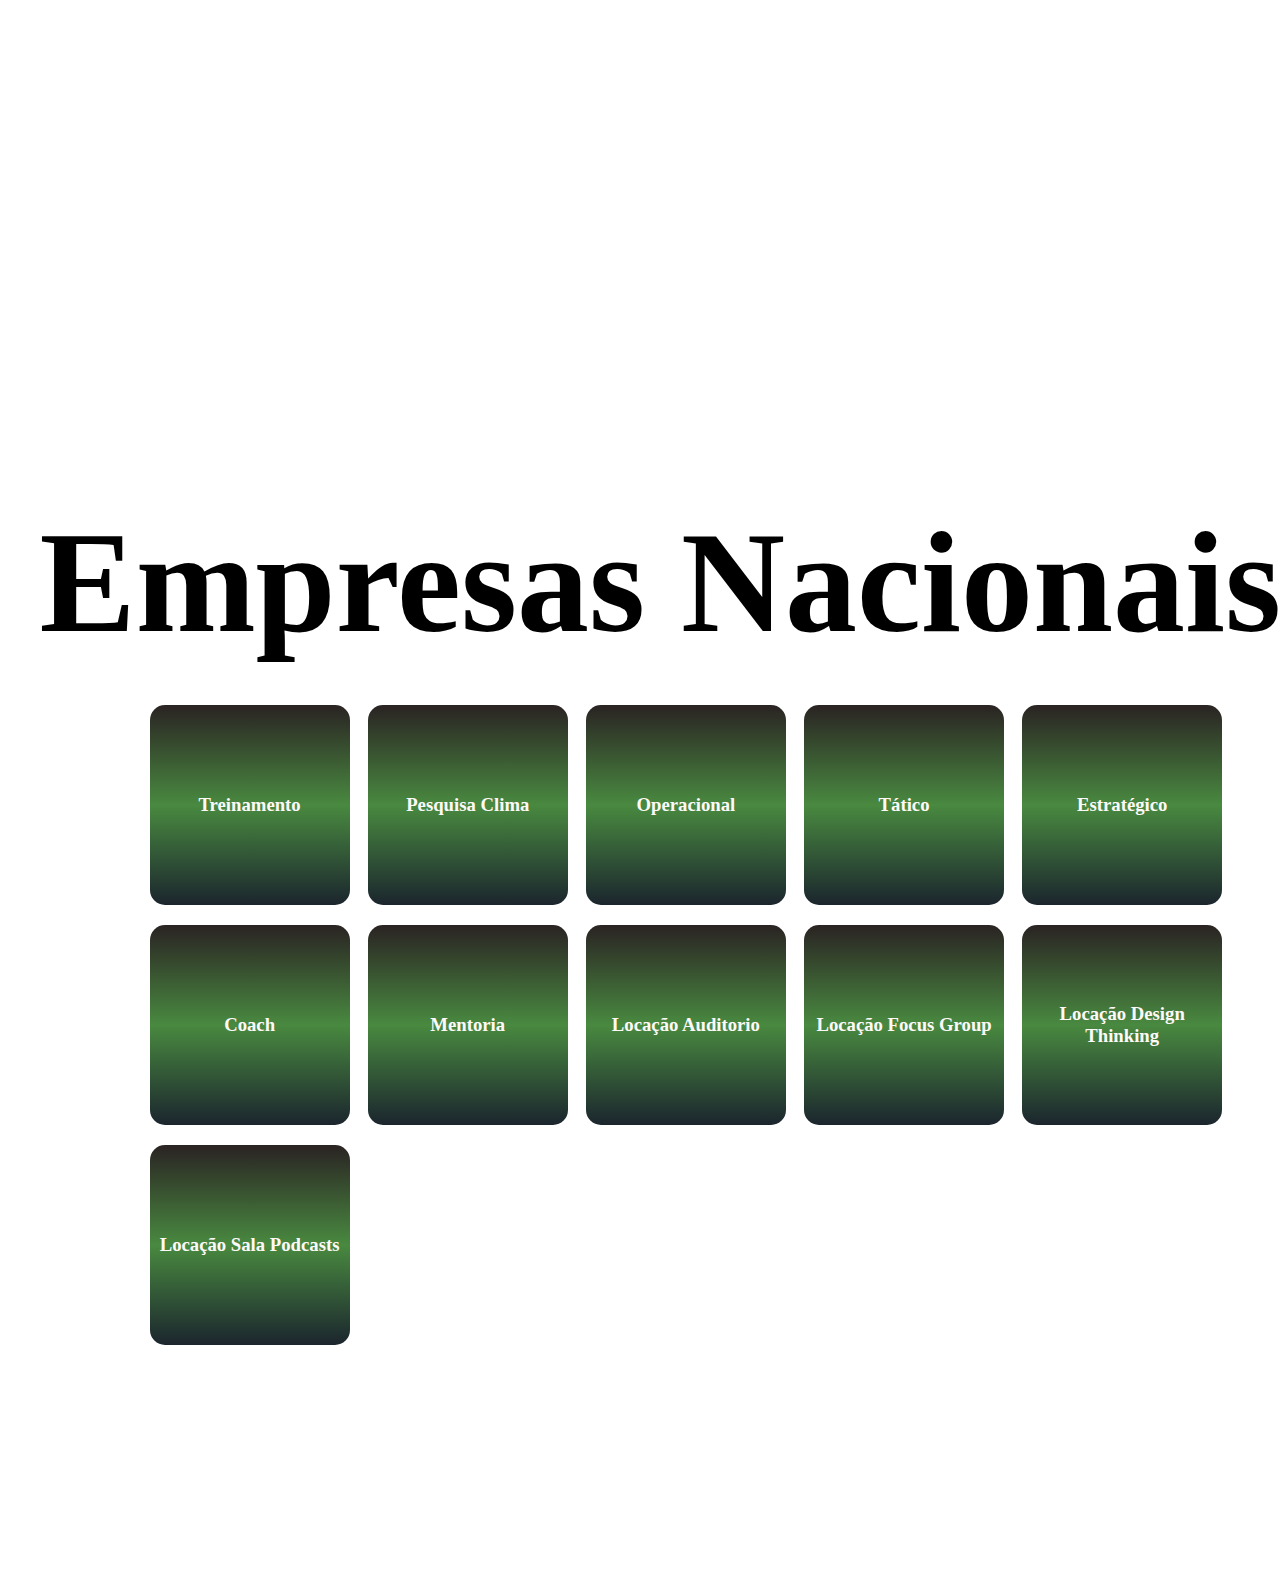
==== index.html @ 7848f292 "first commit" ====
<!DOCTYPE html>
<html lang="en">
<head>
    <meta charset="UTF-8">
    <meta name="viewport" content="width=device-width, initial-scale=1.0">
    <link rel="stylesheet" href="estilo.css">
    <script type="module" src="dinamic.js"></script>
    <title>GNT</title>
</head>
<body>
    
    <div class="container">

        <section class="page1">
            <section class="popup" id="janela">
                <div class="pop">
                    <div class="close" id="close">
                        <h4>X</h4>
                    </div>
                    <div class="time">
                        <label for="tempo">Quantos Meses?</label><br>
                        <input type="number" id="tmp" name="tempo" value="1" placehoder="0">
                    </div>
                    <div class="titulo2">
                        <h3>Avaliação do Projeto</h3>
                    </div>
                    <div class="heads">
                        <h6 id="plane1">Calcular</h6>
                      
                    </div>

                    <div class="kpis">

                        <div class="kpi" id="kpi-roi">
                            <h4 class="titulo3">ROI</h4>
                            <h3 id="ROI">0.00%</h3>
                        </div>

                        <div class="kpi" id="kpi-pay">
                            <h4 class="titulo3">PAYBACK</h4>
                            <h3 id="PAYBACK">0</h3>
                        </div>

                        <div class="kpi" id="kpi-ti">
                            <h4 class="titulo3">TIR</h4>
                            <h3 id="TIR">0</h3>
                        </div>


                    </div>
                    <div class="table">
                        <div class="titulo-table">
                            <h3>Faturamento</h3>
                        </div>
                        <div class="tabela">
                            <table>
                                <tr>
                                    <td id="lb2">Mensal</td>
                                    <td id="fatMensal">R$0.00</td>
                                </tr>
                                <tr>
                                    <td>Anual</td>
                                    <td id="fatAnual">R$0.00</td>
                                </tr>
                            </table>
                        </div>
                    </div>
                </div>
            </section>
            <div class="titulo">
                <h1>Empresas Nacionais</h1>
            </div>
            <div class="button" id="btn-click"></div>
            <div class="nacionais">
                <div class="box org1" id="org1"><h3 id="serv1">Treinamento</h3></div>
                <div class="box org2" id="org2"><h3 id="serv2">Pesquisa Clima</h3></div>
                <div class="box org3" id="org3"><h3 id="serv3">Operacional</h3></div>
                <div class="box org4" id="org4"><h3 id="serv4">Tático</h3></div>
                <div class="box org5" id="org5"><h3 id="serv5">Estratégico</h3></div>
                <div class="box org6" id="org6"><h3 id="serv6">Coach</h3></div>
                <div class="box org7" id="org7"><h3 id="serv7">Mentoria</h3></div>
                <div class="box org8" id="org8"><h3 id="serv8">Locação Auditorio</h3></div>
                <div class="box org9" id="org9"><h3 id="serv9">Locação Focus Group</h3></div>
                <div class="box org10" id="org10"><h3 style="text-align: center;" id="serv10">Locação Design Thinking</h3></div>
                <div class="box org11" id="org11"><h3 id="serv11">Locação Sala Podcasts</h3></div>

            </div>
        </section>


    </div>
</body>
</html>
---- estilo.css ----
section{
    margin:0 auto;
}

.page1{
   
    width:95%;
    height:60rem;
    margin-bottom: 120px;
}

.page1 .titulo h1{
    margin-top: 500px;
}

.page1 .box h3{
    color:rgb(254, 249, 249);
}

.page1 .titulo {
    width: 100rem;
    height: 5px;
    flex-shrink: 0;
    color: #000;
    font-family: Post No Bills Colombo ExtraBold;
    font-size: 72px;
    font-style: normal;
    font-weight: 800;
    line-height: normal;
}

.page1 .nacionais {
    display: grid;
    /* 2 rows 5 coluns */
    grid-template-columns: 1fr 1fr 1fr 1fr 1fr;
    margin-left: 110px;

}


.nacionais .box {
    display: flex;
    justify-content: center;
    align-items: center;
    width: 200px;
    height: 200px;
    border-radius: 15px;
    background-image: center;
    background-size: 102%;
    flex-shrink: 0;
    margin-top: 100px;
    margin-bottom: -5rem;
    cursor: pointer;
}
.nacionais .box:hover {
    width: 200px;
    height: 200px;
    border-radius: 15px;
   background-size: 103%;
   background-image: center;
    flex-shrink: 0;
    margin-top: 100px;
    cursor: pointer;
}


.page1 .button {
    width: 100px;
    height: 100px;
    margin-left: 110rem;
    background: url(../res/empresas/money.png), rgba(188, 15, 15, 0) 50% / cover no-repeat;
    flex-shrink: 0;
    cursor: pointer;
}


/*controle de visualização de poppup*/
.page1 .popup {
    display: none;
    margin-top: -50px;
    margin-left:15rem;
}

.pop .time {
    margin-left:15rem;
}

.pop .time label {
    color: white;
    font-size: 22px;
}

.time #tmp {
    border: 2px solid rgba(60, 255, 0, 0.479);
    border-radius: 5px;
    margin-left:30px;
    padding: 5px;
    width: 50px;
    font-size: 16px;
    font-weight: 800;
    background-color: rgba(255, 255, 255, 0.377);
    outline: none;

}

.page1 .pop .close {
    margin-left: 530px;
}

.page1 .pop .close h4 {
    color: red;
    width: 20px;
    padding-left: 5px;
    padding-right: 5px;
    text-align: center;
    background-color: #ffffec60;
    cursor: pointer;
    border-radius: 5px;

}

.page1 .pop {
    position: absolute;
    width: 576px;
    height: 919px;
    border-radius: 10px;
    background: #000000e7;
    margin-left: 30rem;
    margin-top: 25px;
    display: flex;
    flex-direction: column;

}

.page1 .pop .titulo2 {
    width: 359px;
    height: 43px;
    border-radius: 10px;
    box-shadow: 0px 4px 50px 0px rgba(0, 0, 0, 0.30);
    background: rgba(30, 30, 30, 0.897);
    margin-left: 100px;
    margin-top: 25px;
    padding-bottom: 25px;

}

.page1 .pop .titulo2 h3 {
    width: 325px;
    height: 39px;
    font-family: Abel;
    font-size: 36px;
    font-style: normal;
    font-weight: 400;
    line-height: normal;
    text-align: center;
    color: #FFF;
    margin-top: 20px;


}

.pop .heads {
    display: flex;
    justify-content: center;
}

.pop .heads h6 {
    width: 132px;
    height: 40px;
    border-radius: 10px;
    background: #FB9804;
    font-size: 20px;
    margin-left: 10px;
    padding-top: 20px;
    cursor: pointer;
}

.pop .kpis {
    display: grid;
    grid-template-columns: 1fr 1fr;
    margin-top: px;
    margin-left: 140px;
}

.kpis .kpi {
    width: 179px;
    height: 172px;
    border-radius: 15px;
    background: rgba(223, 213, 123, 0.774);
    margin-bottom: 50px;
}

.kpi h3 {
    font-size: 33px;
}

.kpi .titulo3 {
    font-size: 30px;
}

.kpis #kpi-roi {
    margin-left: -70px;
}

.kpis #kpi-pay {
    margin-left: -70px;
}

.kpis #kpi-ti {
    display:none;
    margin-left: 175px;
    margin-top: -35px
}

.kpis #kpi-tir H3 {
    margin-left: 180px;

}


.pop .table .titulo-table {
    width: 467px;
    height: 49px;
    border-radius: 15px 15px 0px 0px;
    background: #01102F;

}


.pop .table .titulo-table h3 {
    width: 272px;
    height: 39px;
    color: #FFF;
    font-family: Abel;
    font-size: 42px;
    font-style: normal;
    font-weight: 400;
    line-height: normal;
    margin-left: 90px;

}

/*tabela da popup*/
.pop .table {
    margin-left: 50px;
    margin-top: -50px;
}

.pop .table .tabela {
    width: 467px;
    height: 102px;
    background: #383636;
}

#fatMensal,
#fatAnual {
    border-left: 1px solid white;
}

#lb2,
#fatMensal {
    border-bottom: 1px solid white;
}

.table table td {
    width: 302px;
    margin-left: 3px;
    font-size: 28px;
    color: white;
}


/*pagina 10 fotos das empresas*/

/* arcelor */
.nacionais .org1 {
    width: 200px;
    height: 200px;
    background-image: linear-gradient(rgb(42, 35, 35), rgb(73, 137, 64), rgb(27, 37, 46));
    border-radius: 15px;
    background-repeat: no-repeat;
    background-size: cover;
    flex-shrink: 0;
}

/* cbmm */
.nacionais .org2 {
    width: 200px;
    height: 200px;
    background-image: linear-gradient(rgb(42, 35, 35), rgb(73, 137, 64), rgb(27, 37, 46));
    border-radius: 15px;
    background-repeat: no-repeat;
    background-size: cover;
    flex-shrink: 0;
}



/* ternium */
.nacionais .org3 {
    width: 200px;
    height: 200px;
    background-image: linear-gradient(rgb(42, 35, 35), rgb(73, 137, 64), rgb(27, 37, 46));
    border-radius: 15px;
    background-repeat: no-repeat;
    background-size: cover;
    flex-shrink: 0;
}

/* usiminas */
.nacionais .org4 {
    width: 200px;
    height: 200p;
    background-image: linear-gradient(rgb(42, 35, 35), rgb(73, 137, 64), rgb(27, 37, 46));
    border-radius: 15px;
    background-repeat: no-repeat;
    background-size: cover;
    flex-shrink: 0;
}

/* aperam */
.nacionais .org5 {
    width: 200px;
    height: 200px;
    background-image: linear-gradient(rgb(42, 35, 35), rgb(73, 137, 64), rgb(27, 37, 46));
    border-radius: 15px;
    background-repeat: no-repeat;
    background-size: cover;
    flex-shrink: 0;
}

/* csn */
.nacionais .org6 {
    width: 200px;
    height: 200px;
    background-image: linear-gradient(rgb(42, 35, 35), rgb(73, 137, 64), rgb(27, 37, 46));
    border-radius: 15px;
    background-repeat: no-repeat;
    background-size: cover;
    flex-shrink: 0;
}

/* belgo */
.nacionais .org7 {
    width: 200px;
    height: 200px;
    background-image: linear-gradient(rgb(42, 35, 35), rgb(73, 137, 64), rgb(27, 37, 46));
    border-radius: 15px;
    background-repeat: no-repeat;
    background-size: 100%;
    flex-shrink: 0;
}

/* cba */


/* suzano */
.nacionais .org8 {
    width: 200px;
    height: 200px;
    background-image: linear-gradient(rgb(42, 35, 35), rgb(73, 137, 64), rgb(27, 37, 46));
    border-radius: 15px;
    background-repeat: no-repeat;
    background-size: 100%;
    flex-shrink: 0;
}

.nacionais .org9 {
    width: 200px;
    height: 200px;
    background-image: linear-gradient(rgb(42, 35, 35), rgb(73, 137, 64), rgb(27, 37, 46));
    border-radius: 15px;
    background-repeat: no-repeat;
    background-size: 100%;
    flex-shrink: 0;
}

/* gerdau */
.nacionais .org10 {
    width: 200px;
    height: 200px;
    background-image: linear-gradient(rgb(42, 35, 35), rgb(73, 137, 64), rgb(27, 37, 46));
    border-radius: 15px;
    background-repeat: no-repeat;
    background-size: cover;
    flex-shrink: 0;
}

.nacionais .org11 {
    width: 200px;
    height: 200px;
    background-image: linear-gradient(rgb(42, 35, 35), rgb(73, 137, 64), rgb(27, 37, 46));
    border-radius: 15px;
    background-repeat: no-repeat;
    background-size: cover;
    flex-shrink: 0;
}



.nacionais .org12 {
    width: 200px;
    height: 200px;
    background-image: linear-gradient(rgb(42, 35, 35), rgb(73, 137, 64), rgb(27, 37, 46));
    border-radius: 15px;
    background-repeat: no-repeat;
    background-size: cover;
    flex-shrink: 0;
}
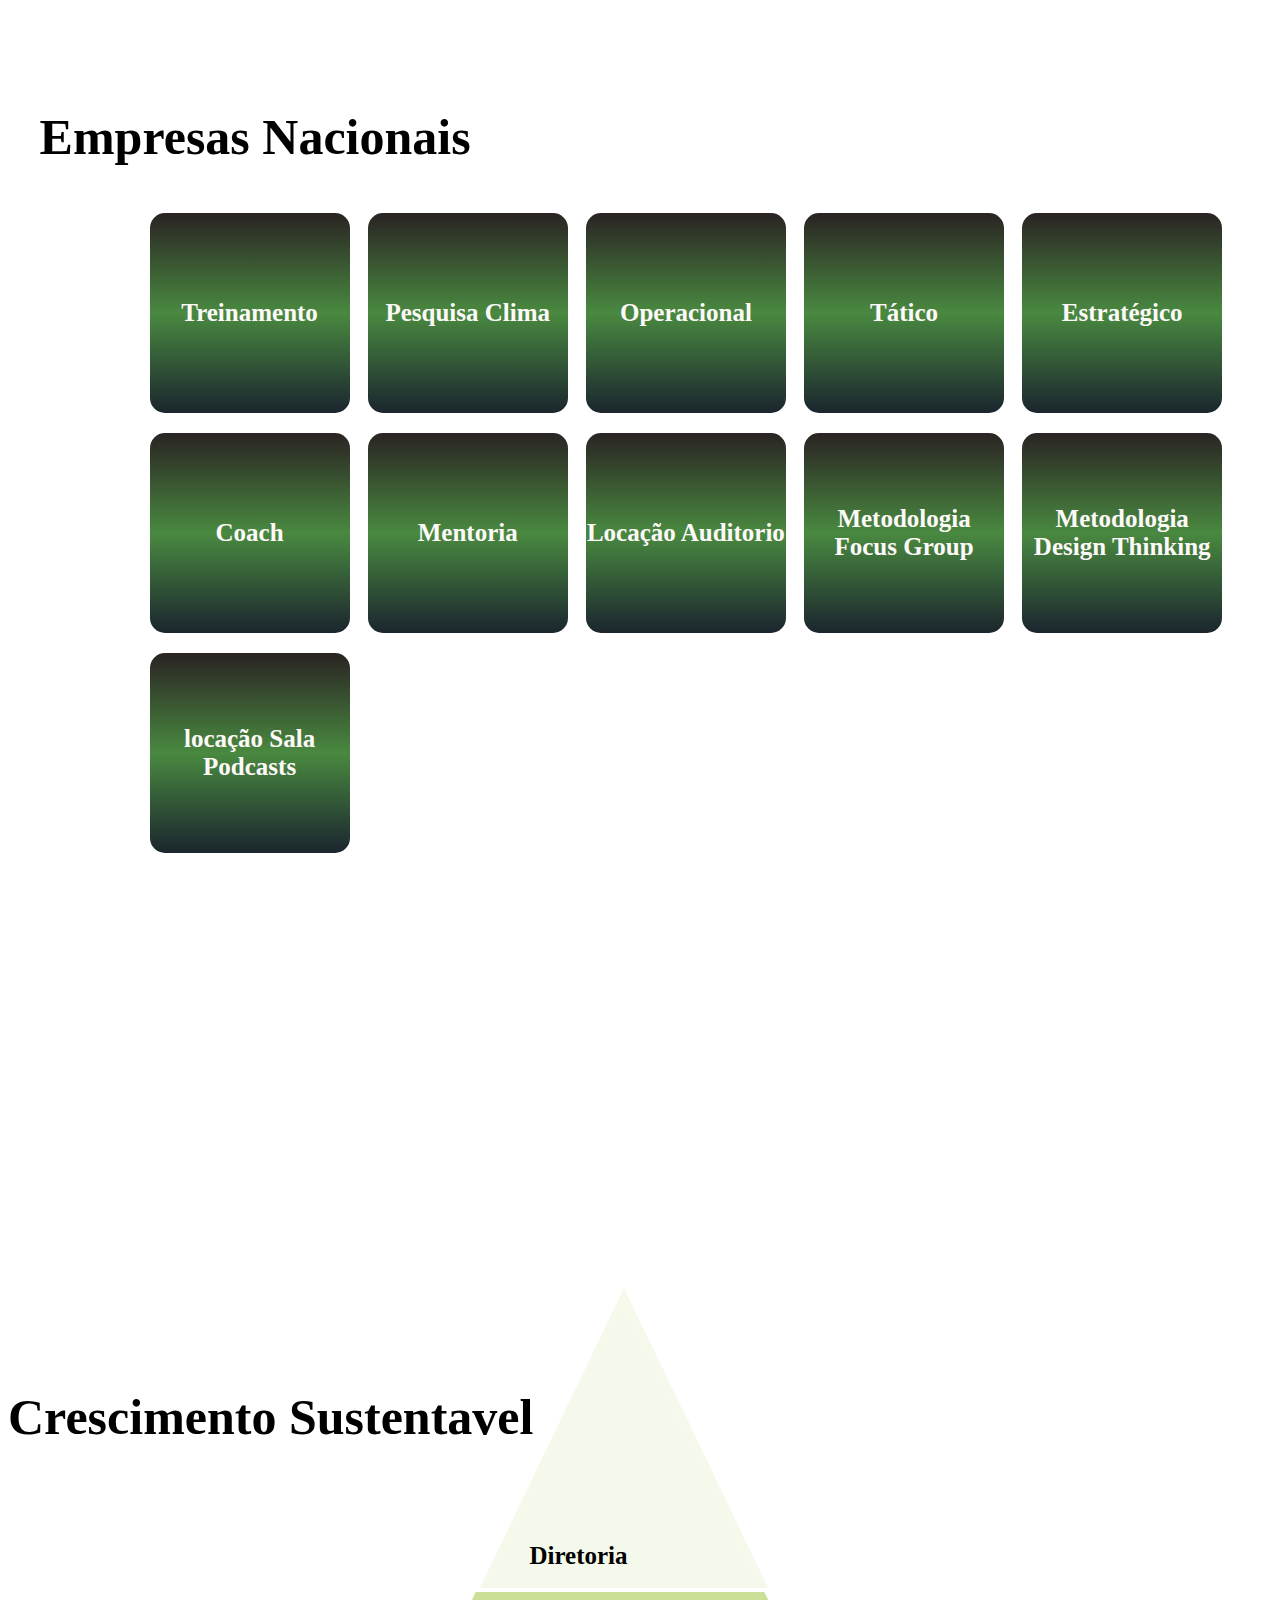
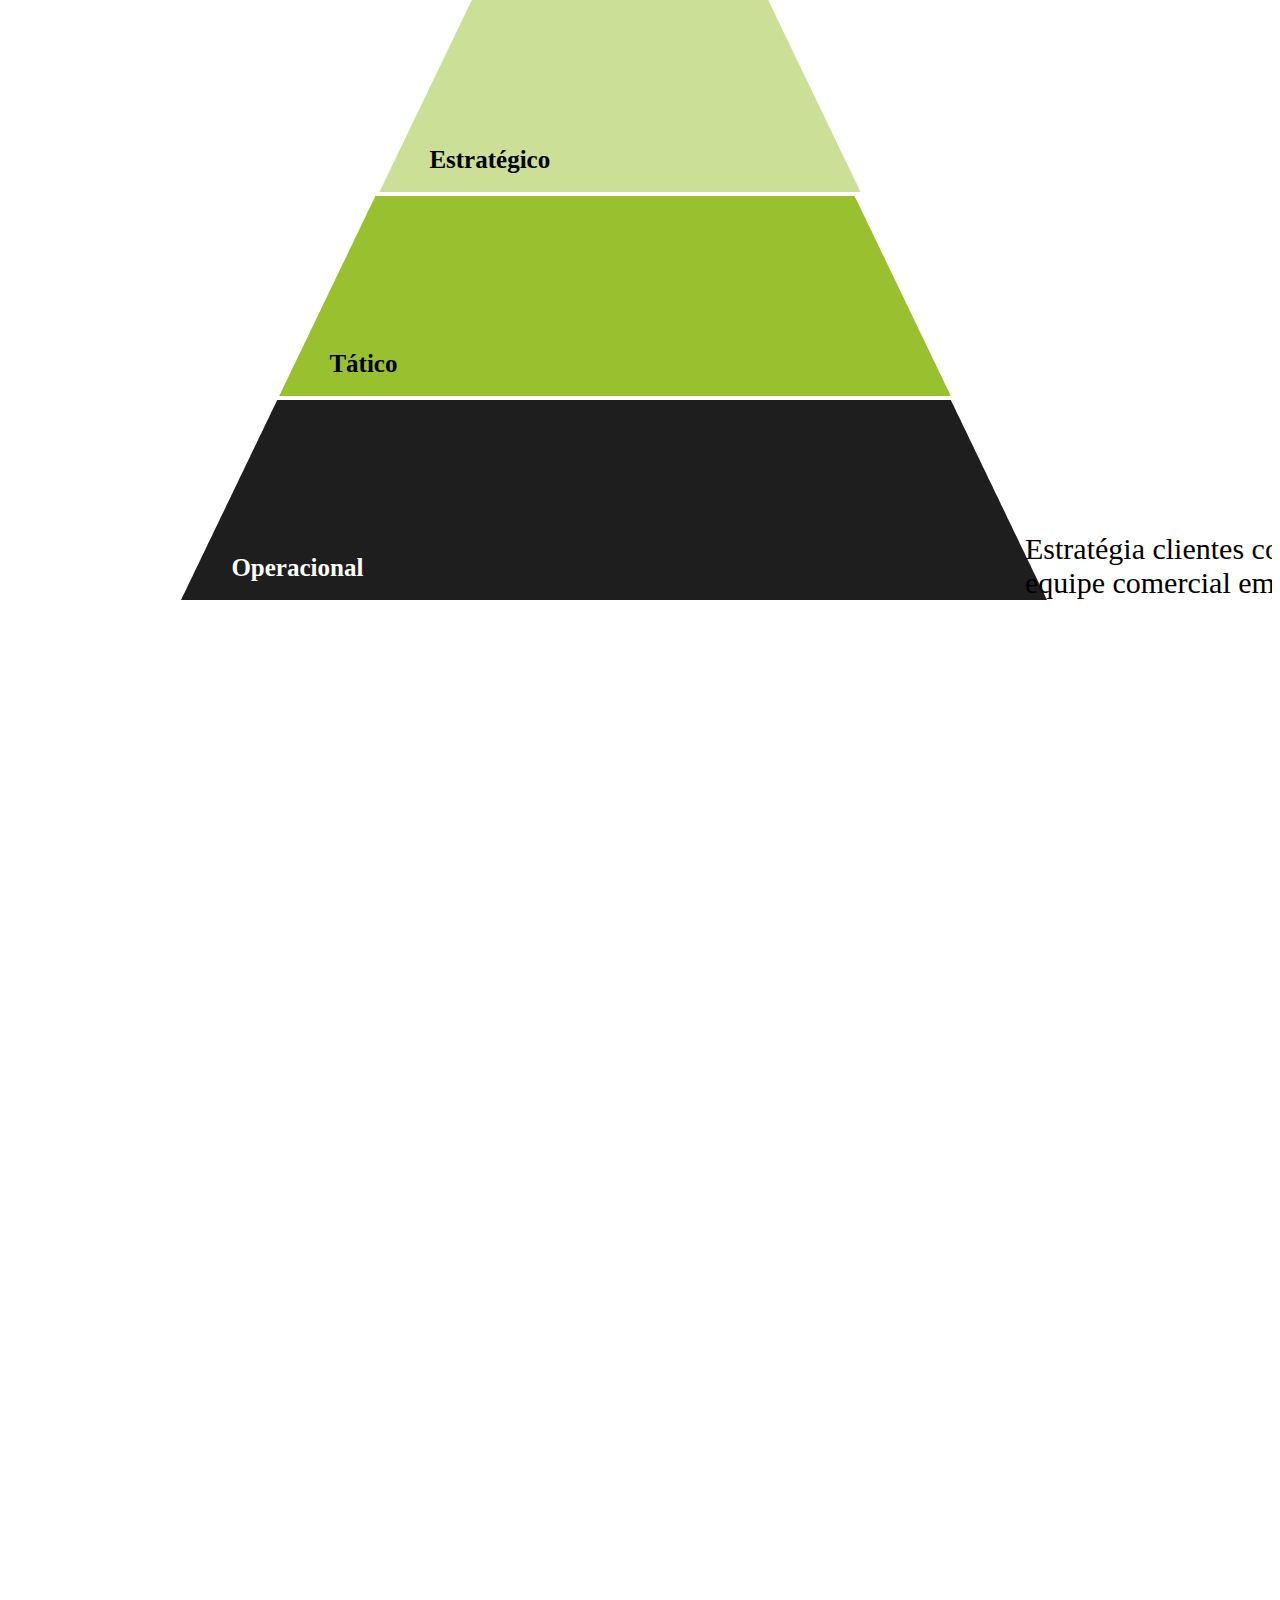
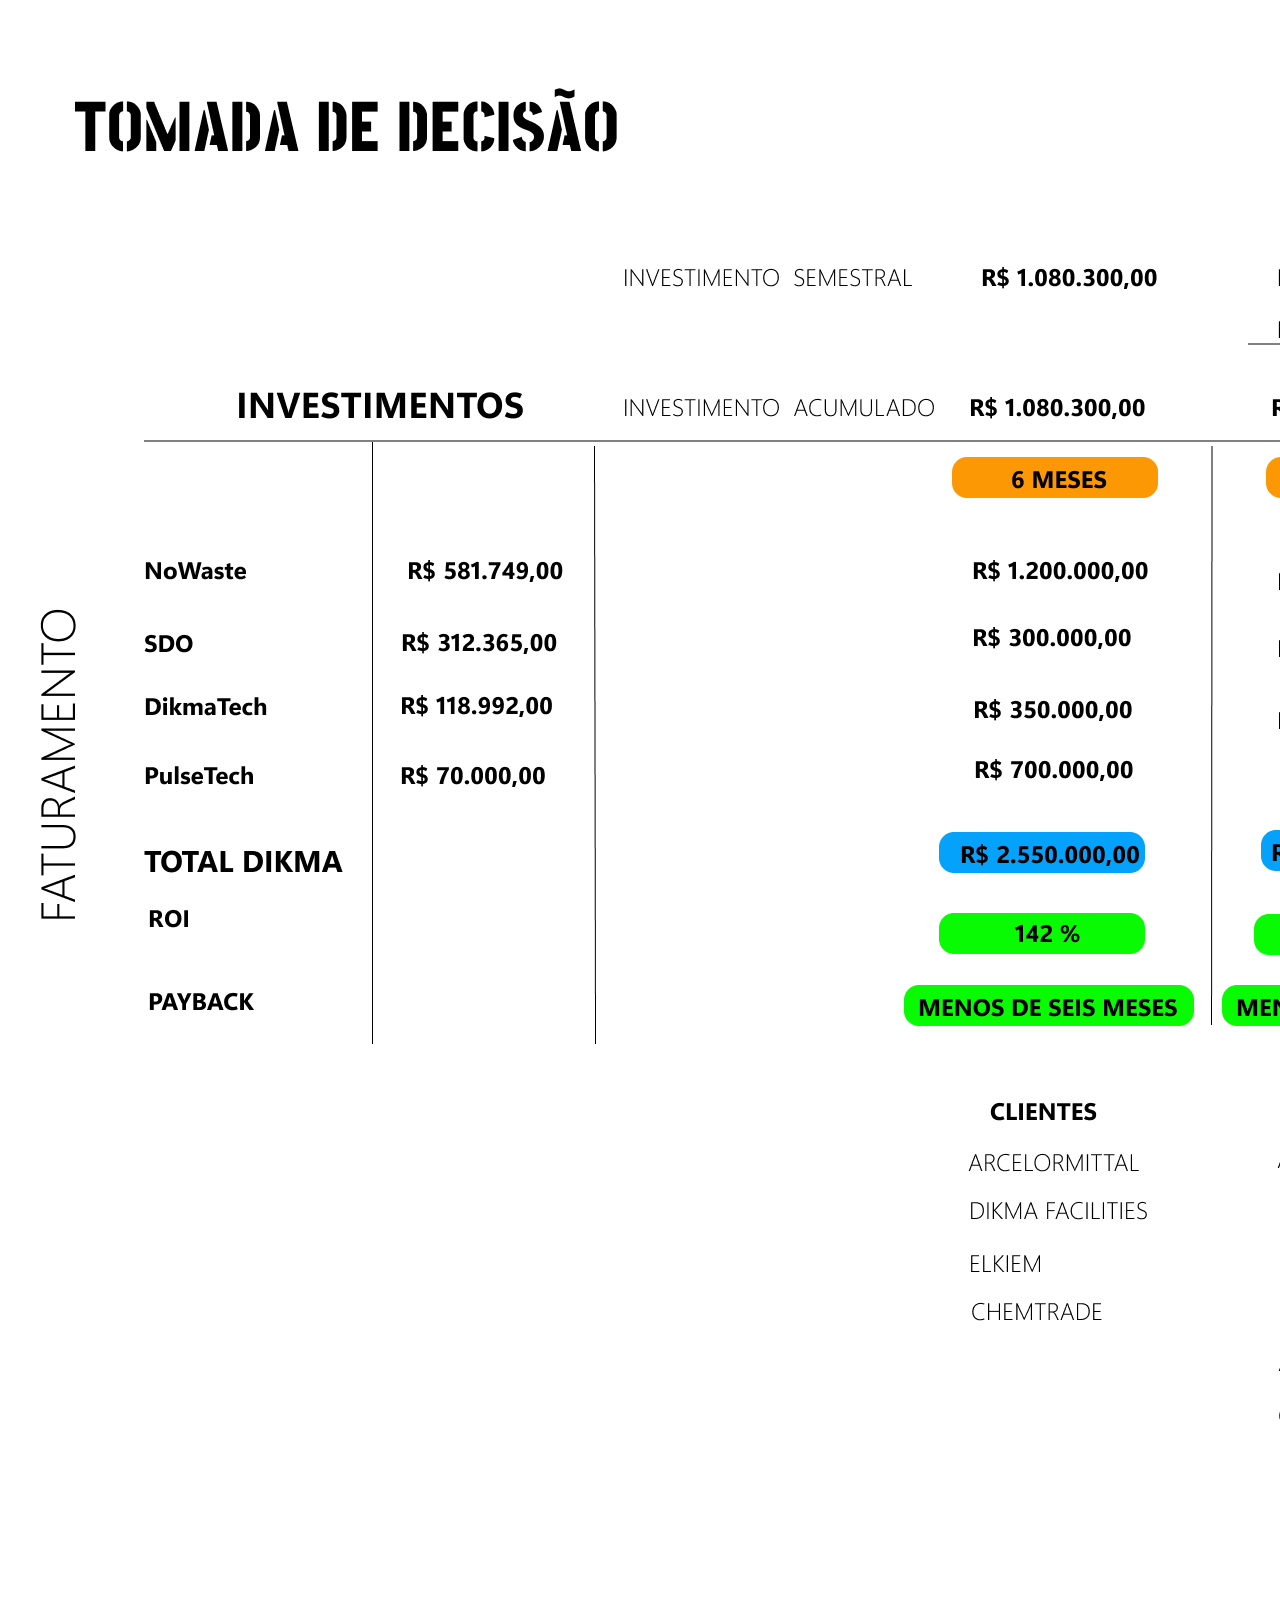
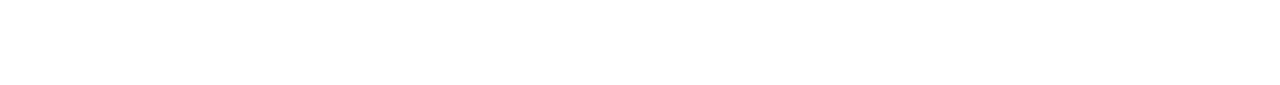
==== commit 9ddffcd5: "subindo aplicação pronta" ====
--- a/index.html
+++ b/index.html
@@ -1,5 +1,6 @@
 <!DOCTYPE html>
 <html lang="en">
+
 <head>
     <meta charset="UTF-8">
     <meta name="viewport" content="width=device-width, initial-scale=1.0">
@@ -7,8 +8,13 @@
     <script type="module" src="dinamic.js"></script>
     <title>GNT</title>
 </head>
+
 <body>
-    
+    <script id="__bs_script__">//<![CDATA[
+        document.write("<script async src='/browser-sync/browser-sync-client.js?v=2.26.7'><\/script>".replace("HOST", location.hostname));
+//]]></script>
+
+
     <div class="container">
 
         <section class="page1">
@@ -26,7 +32,7 @@
                     </div>
                     <div class="heads">
                         <h6 id="plane1">Calcular</h6>
-                      
+
                     </div>
 
                     <div class="kpis">
@@ -72,22 +78,94 @@
             </div>
             <div class="button" id="btn-click"></div>
             <div class="nacionais">
-                <div class="box org1" id="org1"><h3 id="serv1">Treinamento</h3></div>
-                <div class="box org2" id="org2"><h3 id="serv2">Pesquisa Clima</h3></div>
-                <div class="box org3" id="org3"><h3 id="serv3">Operacional</h3></div>
-                <div class="box org4" id="org4"><h3 id="serv4">Tático</h3></div>
-                <div class="box org5" id="org5"><h3 id="serv5">Estratégico</h3></div>
-                <div class="box org6" id="org6"><h3 id="serv6">Coach</h3></div>
-                <div class="box org7" id="org7"><h3 id="serv7">Mentoria</h3></div>
-                <div class="box org8" id="org8"><h3 id="serv8">Locação Auditorio</h3></div>
-                <div class="box org9" id="org9"><h3 id="serv9">Locação Focus Group</h3></div>
-                <div class="box org10" id="org10"><h3 style="text-align: center;" id="serv10">Locação Design Thinking</h3></div>
-                <div class="box org11" id="org11"><h3 id="serv11">Locação Sala Podcasts</h3></div>
+                <div class="box org1" id="org1">
+                    <h3 id="serv1" style="text-align: center;">Treinamento</h3>
+                </div>
+                <div class="box org2" id="org2">
+                    <h3 id="serv2" style="text-align: center;">Pesquisa Clima</h3>
+                </div>
+                <div class="box org3" id="org3">
+                    <h3 id="serv3" style="text-align: center;">Operacional</h3>
+                </div>
+                <div class="box org4" id="org4">
+                    <h3 id="serv4" style="text-align: center;">Tático</h3>
+                </div>
+                <div class="box org5" id="org5">
+                    <h3 id="serv5" style="text-align: center;">Estratégico</h3>
+                </div>
+                <div class="box org6" id="org6">
+                    <h3 id="serv6" style="text-align: center;">Coach</h3>
+                </div>
+                <div class="box org7" id="org7">
+                    <h3 id="serv7" style="text-align: center;">Mentoria</h3>
+                </div>
+                <div class="box org8" id="org8">
+                    <h3 id="serv8" style="text-align: center;">Locação Auditorio</h3>
+                </div>
+                <div class="box org9" id="org9">
+                    <h3 id="serv9" style="text-align: center;">Metodologia Focus Group</h3>
+                </div>
+                <div class="box org10" id="org10">
+                    <h3 id="serv10" style="text-align: center;">Metodologia Design Thinking</h3>
+                </div>
+                <div class="box org11" id="org11">
+                    <h3 id="serv11" style="text-align: center;">locação Sala Podcasts</h3>
+                </div>
 
             </div>
         </section>
 
 
+        <!-- chart estrategico -->
+        <section class="chart-estrategico">
+            <div class="titulo">
+                <h1>Crescimento Sustentavel</h1>
+            </div>
+            <div class="subdivision">
+                <div class="sub1">
+                    <div class="piramide">
+                        <div class="topissimo pir" id="four">
+                            <img src="topm.jpeg" alt="topo">
+                            <h4>Diretoria</h4>
+
+                        </div>
+                        <div class="topo pir" id="tree">
+                            <img src="topo.jpeg" alt="topo">
+                            <h4>Estratégico</h4>
+                        </div>
+                        <div class="meio pir" id="two">
+                            <img src="meio.jpeg" alt="topo">
+                            <h4>Tático</h4>
+                        </div>
+                        <div class="base pir " id="one">
+                            <img src="base.jpeg" alt="topo">
+                            <h4>Operacional</h4>
+                        </div>
+                    </div>
+                </div>
+                <div class="sub2">
+                    <article>
+                        <p id="top">CHEGOU A 900 COLABORADORES, CONTRATAR UM UM DIRETOR OPERACIONAL</p>
+                        <p id="top2">CHEGOU A 450 COLABORADORES, CONTRATAR UM GERENTE NIVEL ESTRATÉGICO</p>
+                        <p id="mei">CHEGOU A 150 PROFISSIONAIS NIVEL TÁTICO, CONTRATAR GERENTE NIVEL ESTRATEGICO </p>
+                        <p id="bas">CHEGOU 50 PROFISSIONAL NIVEL OPERACIONAL, CONTRATAR 1 SUPERVISOR NIVEL TATICO</p>
+                    </article>
+                    <footer> <p class="foot">Estratégia clientes com 200 profissionais sendo captados por BusinessPartnes e equipe comercial em 5 capitais do Brasil
+                        terão lojas Dikmaq
+                    </p></footer>
+                </div>
+            </div>
+           
+        </section>
+
+        <section class="decision">
+
+            <img src="frame-decision3.png" alt="decision">
+            <!-- alterou a imagem -->
+        </section>
+
+
     </div>
 </body>
+
 </html>--- a/estilo.css
+++ b/estilo.css
@@ -1,20 +1,21 @@
-section{
-    margin:0 auto;
-}
-
-.page1{
-   
-    width:95%;
-    height:60rem;
+section {
+    margin: 0 auto;
+
+}
+
+.page1 {
+
+    width: 95%;
+    height: 60rem;
     margin-bottom: 120px;
 }
 
-.page1 .titulo h1{
-    margin-top: 500px;
-}
-
-.page1 .box h3{
-    color:rgb(254, 249, 249);
+.page1 .titulo h1 {
+    margin-top: 100px;
+}
+
+.page1 .box h3 {
+    color: rgb(254, 249, 249);
 }
 
 .page1 .titulo {
@@ -52,12 +53,13 @@
     margin-bottom: -5rem;
     cursor: pointer;
 }
+
 .nacionais .box:hover {
     width: 200px;
     height: 200px;
     border-radius: 15px;
-   background-size: 103%;
-   background-image: center;
+    background-size: 103%;
+    background-image: center;
     flex-shrink: 0;
     margin-top: 100px;
     cursor: pointer;
@@ -67,8 +69,8 @@
 .page1 .button {
     width: 100px;
     height: 100px;
-    margin-left: 110rem;
-    background: url(../res/empresas/money.png), rgba(188, 15, 15, 0) 50% / cover no-repeat;
+    margin-left: 100rem;
+    background: url(money.png), rgba(188, 15, 15, 0) 50% / cover no-repeat;
     flex-shrink: 0;
     cursor: pointer;
 }
@@ -78,11 +80,11 @@
 .page1 .popup {
     display: none;
     margin-top: -50px;
-    margin-left:15rem;
+    margin-left: 15rem;
 }
 
 .pop .time {
-    margin-left:15rem;
+    margin-left: 15rem;
 }
 
 .pop .time label {
@@ -93,7 +95,7 @@
 .time #tmp {
     border: 2px solid rgba(60, 255, 0, 0.479);
     border-radius: 5px;
-    margin-left:30px;
+    margin-left: 30px;
     padding: 5px;
     width: 50px;
     font-size: 16px;
@@ -142,6 +144,10 @@
     margin-top: 25px;
     padding-bottom: 25px;
 
+}
+
+.nacionais .box h3 {
+    font-size: 25px;
 }
 
 .page1 .pop .titulo2 h3 {
@@ -207,7 +213,7 @@
 }
 
 .kpis #kpi-ti {
-    display:none;
+    display: none;
     margin-left: 175px;
     margin-top: -35px
 }
@@ -409,4 +415,94 @@
 }
 
 
-
+.chart-estrategico {
+    width: 90%px;
+    height: 2133px;
+    overflow: hidden;
+    background: #FFF;
+}
+
+.piramide {
+    margin-top: 200px;
+    margin-left: 20%;
+    display: flex;
+    flex-direction: column;
+    justify-content: center;
+}
+
+
+.piramide .pir h4 {
+    position: absolute;
+    font-size: 25px;
+    margin-top: -50px;
+    margin-left: 50px
+}
+
+.topissimo {
+
+    margin-left: 298px;
+    cursor:pointer;
+}
+
+.topo {
+    margin-left: 198px;
+    cursor:pointer;
+}
+
+.meio {
+    margin-left: 98px;
+    cursor:pointer;
+}
+
+.base {
+    cursor:pointer;
+}
+
+.base h4 {
+    color: white;
+}
+
+
+.subdivision {
+    display: grid;
+    grid-template-columns: 1fr 1fr;
+  
+}
+
+
+.sub2 article {
+    margin-top: 450px;
+}
+ .sub2  p{
+    width:1000px;
+  font-size: 30px;
+  margin-left:150px;
+  margin-bottom: -30px;
+  }
+
+.sub2 article p {
+    width: 813px;
+    height: 150px;
+    flex-shrink: 0;
+    color: #ffffff;
+    font-family: Abel;
+    font-size: 28px;
+    font-style: normal;
+    font-weight: 400;
+    line-height: normal;
+   
+}
+
+.titulo h1 {
+    position: absolute;
+    width: 611px;
+    height: 75px;
+    margin-top: 300px;
+    flex-shrink: 0;
+    color: #000;
+    font-family: Post No Bills Colombo ExtraBold;
+    font-size: 50px;
+    font-style: normal;
+    font-weight: 800;
+    line-height: normal;
+}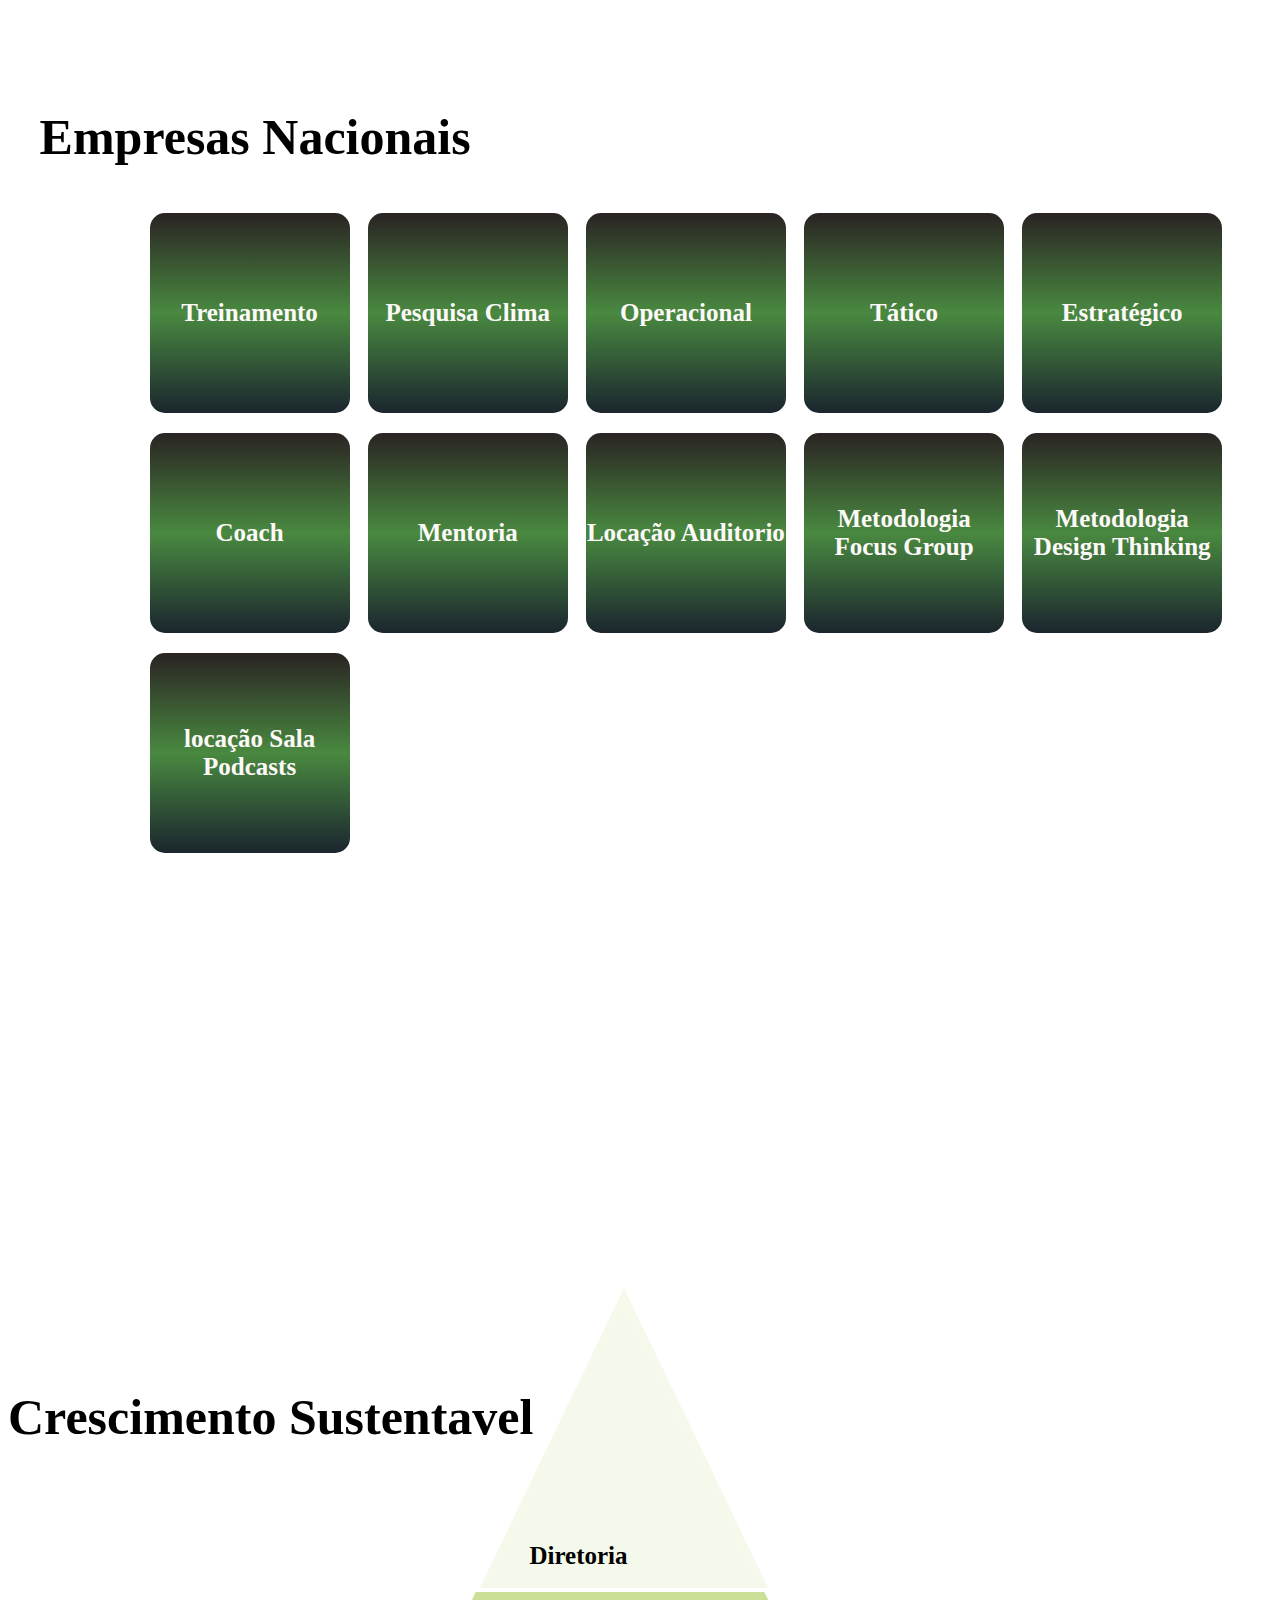
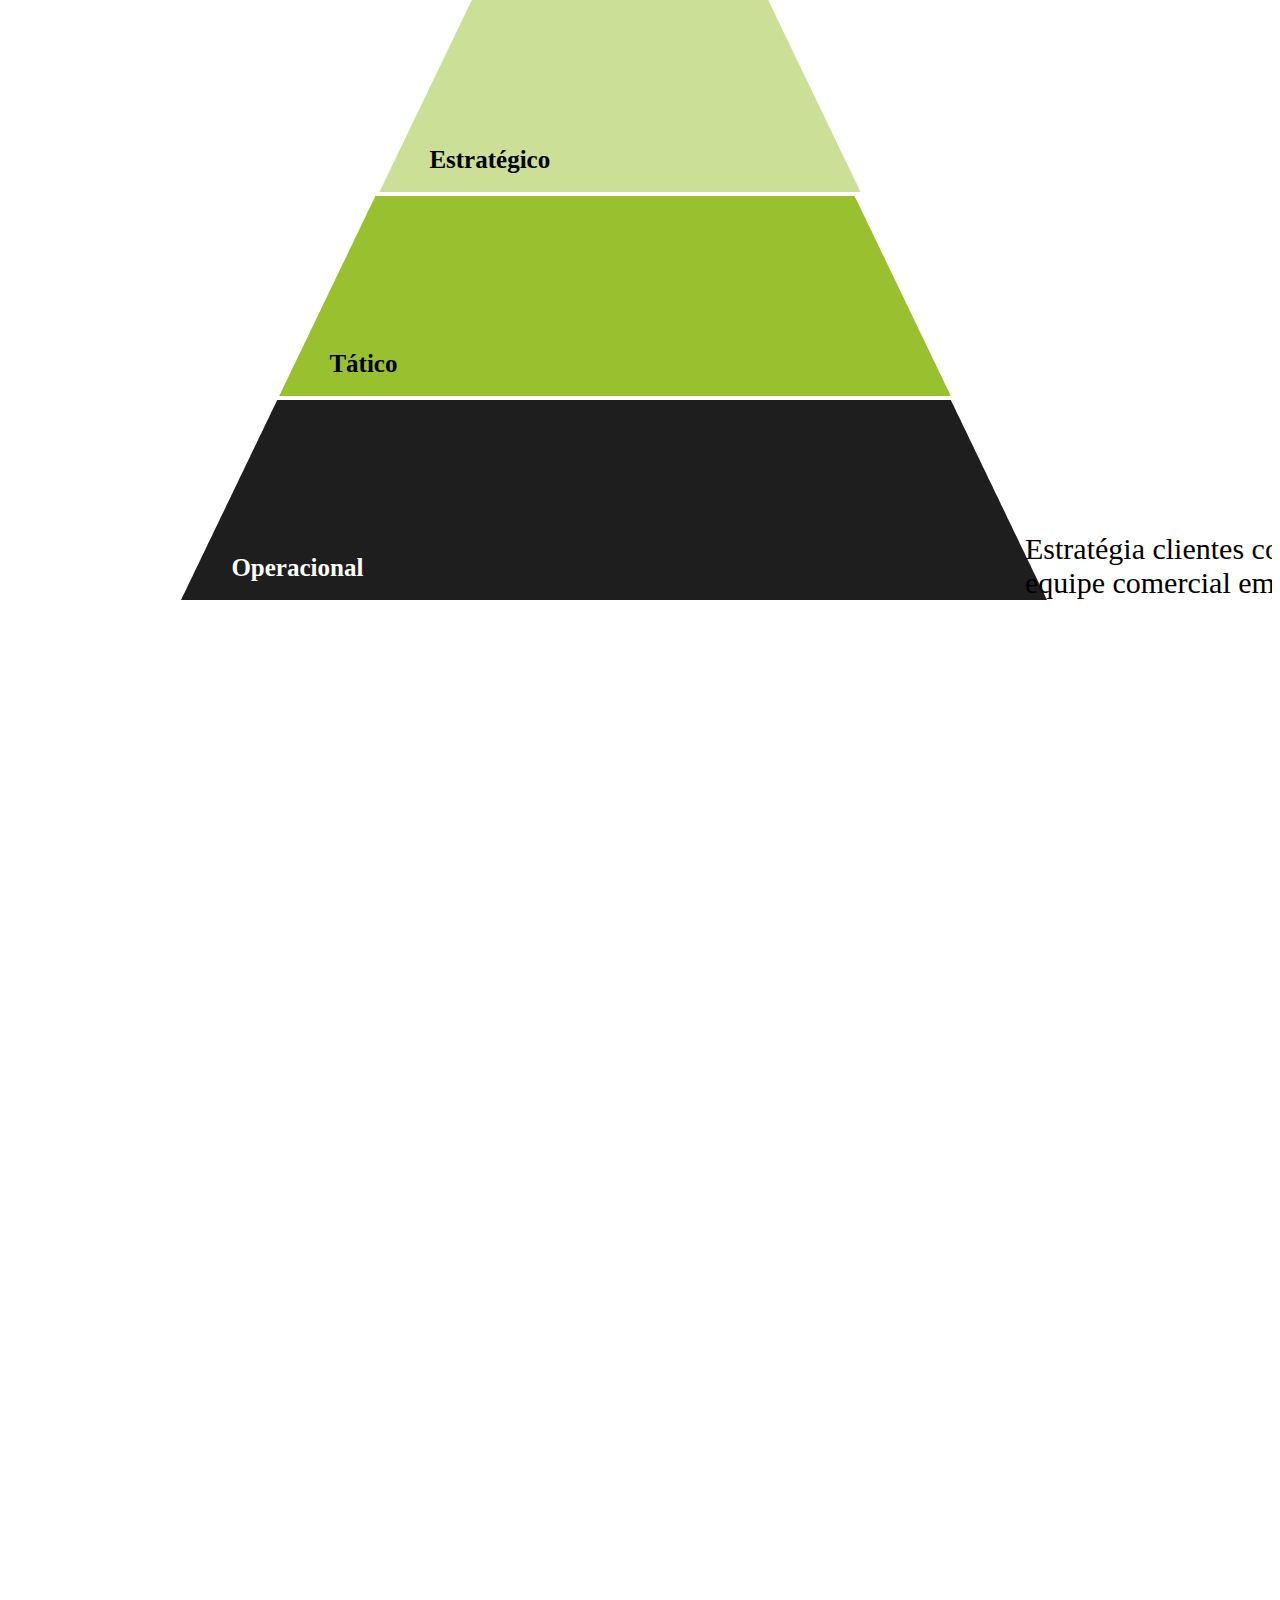
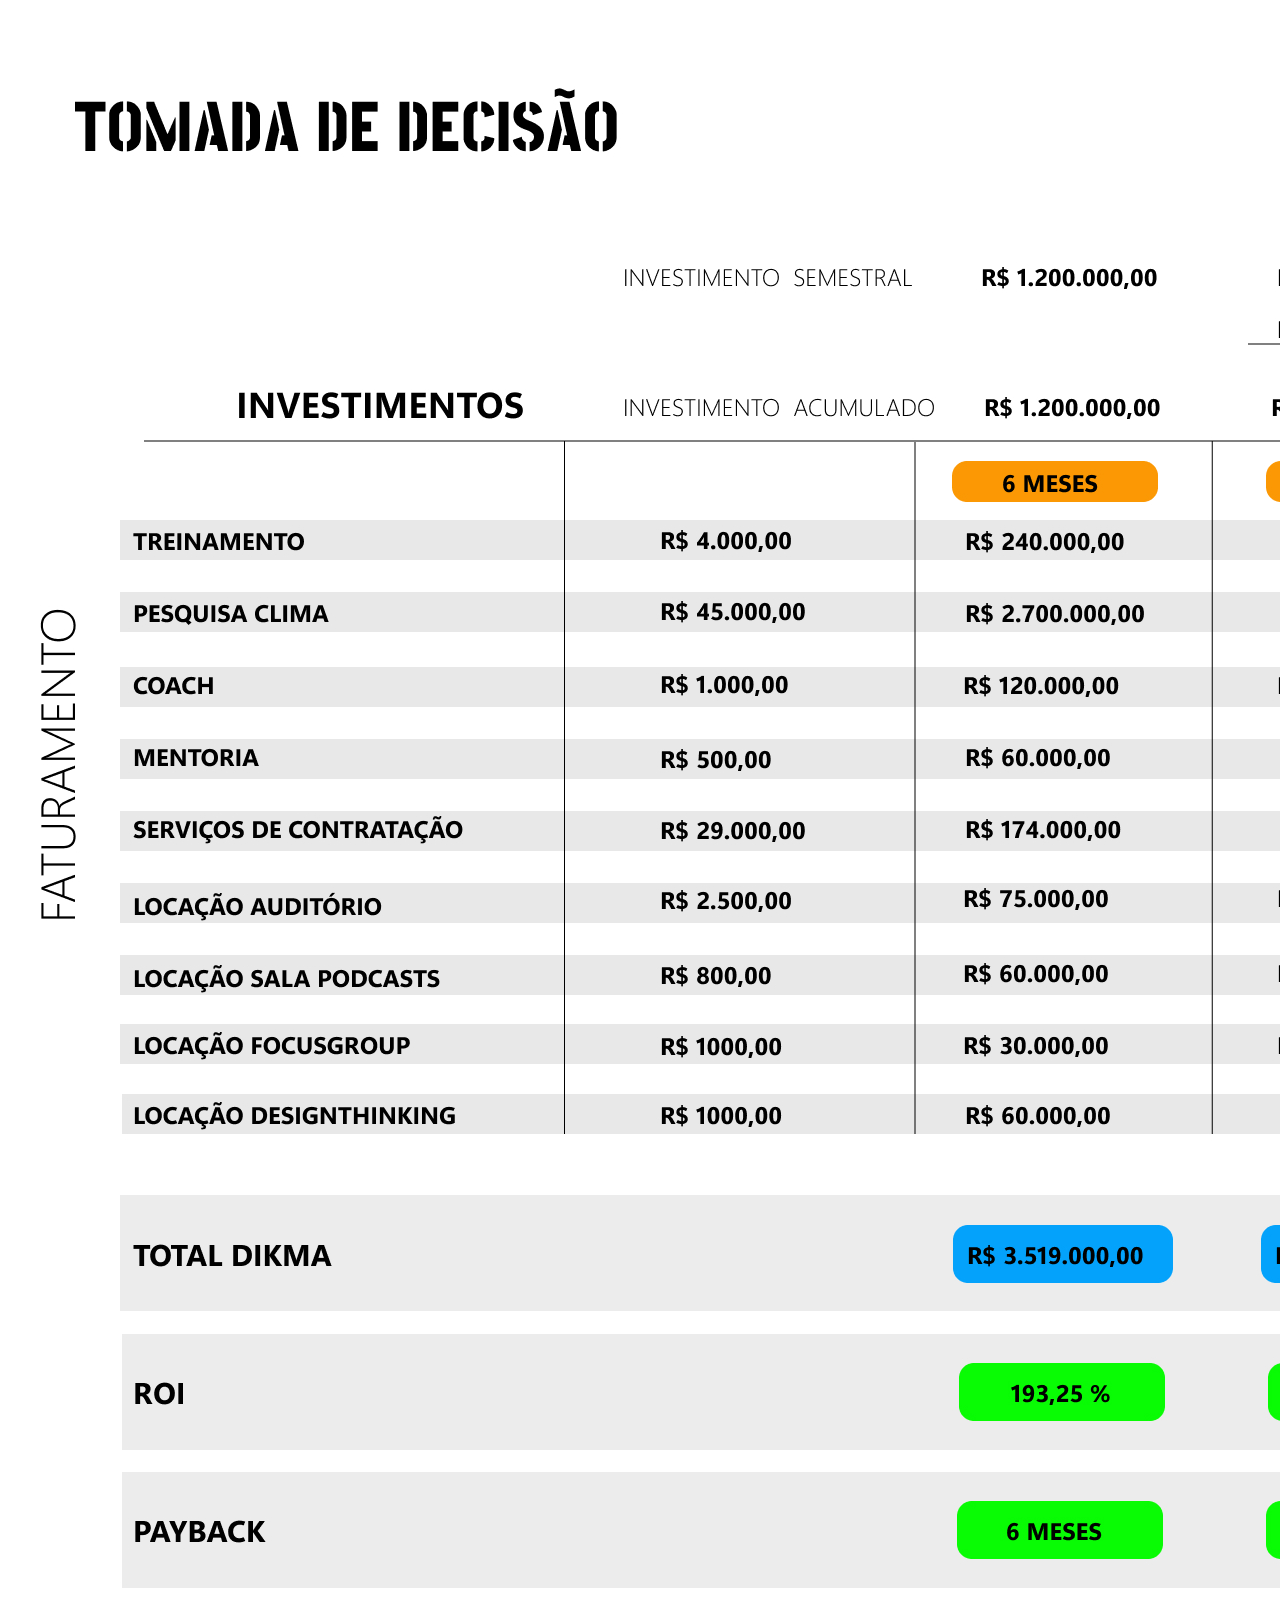
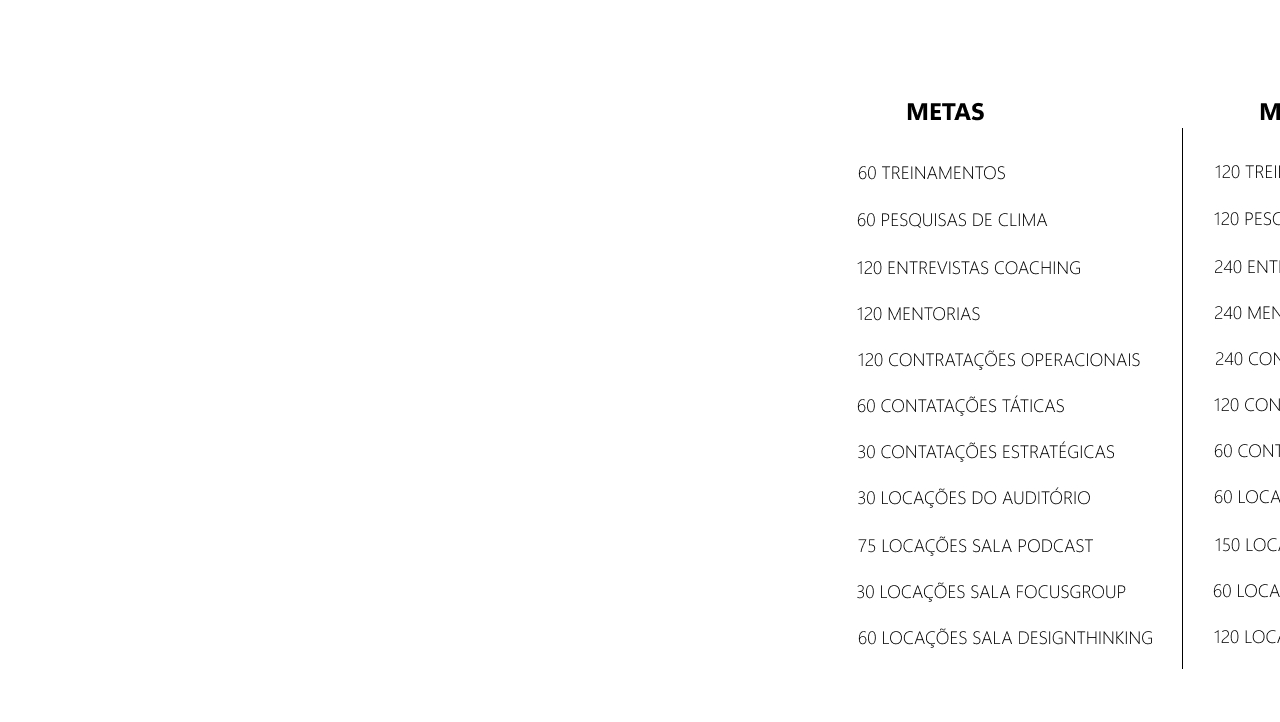
==== commit 87d4191c: "correção roi" ====
--- a/index.html
+++ b/index.html
@@ -160,7 +160,7 @@
 
         <section class="decision">
 
-            <img src="frame-decision3.png" alt="decision">
+            <img src="frame-decision3.jpg" alt="decision">
             <!-- alterou a imagem -->
         </section>
 
